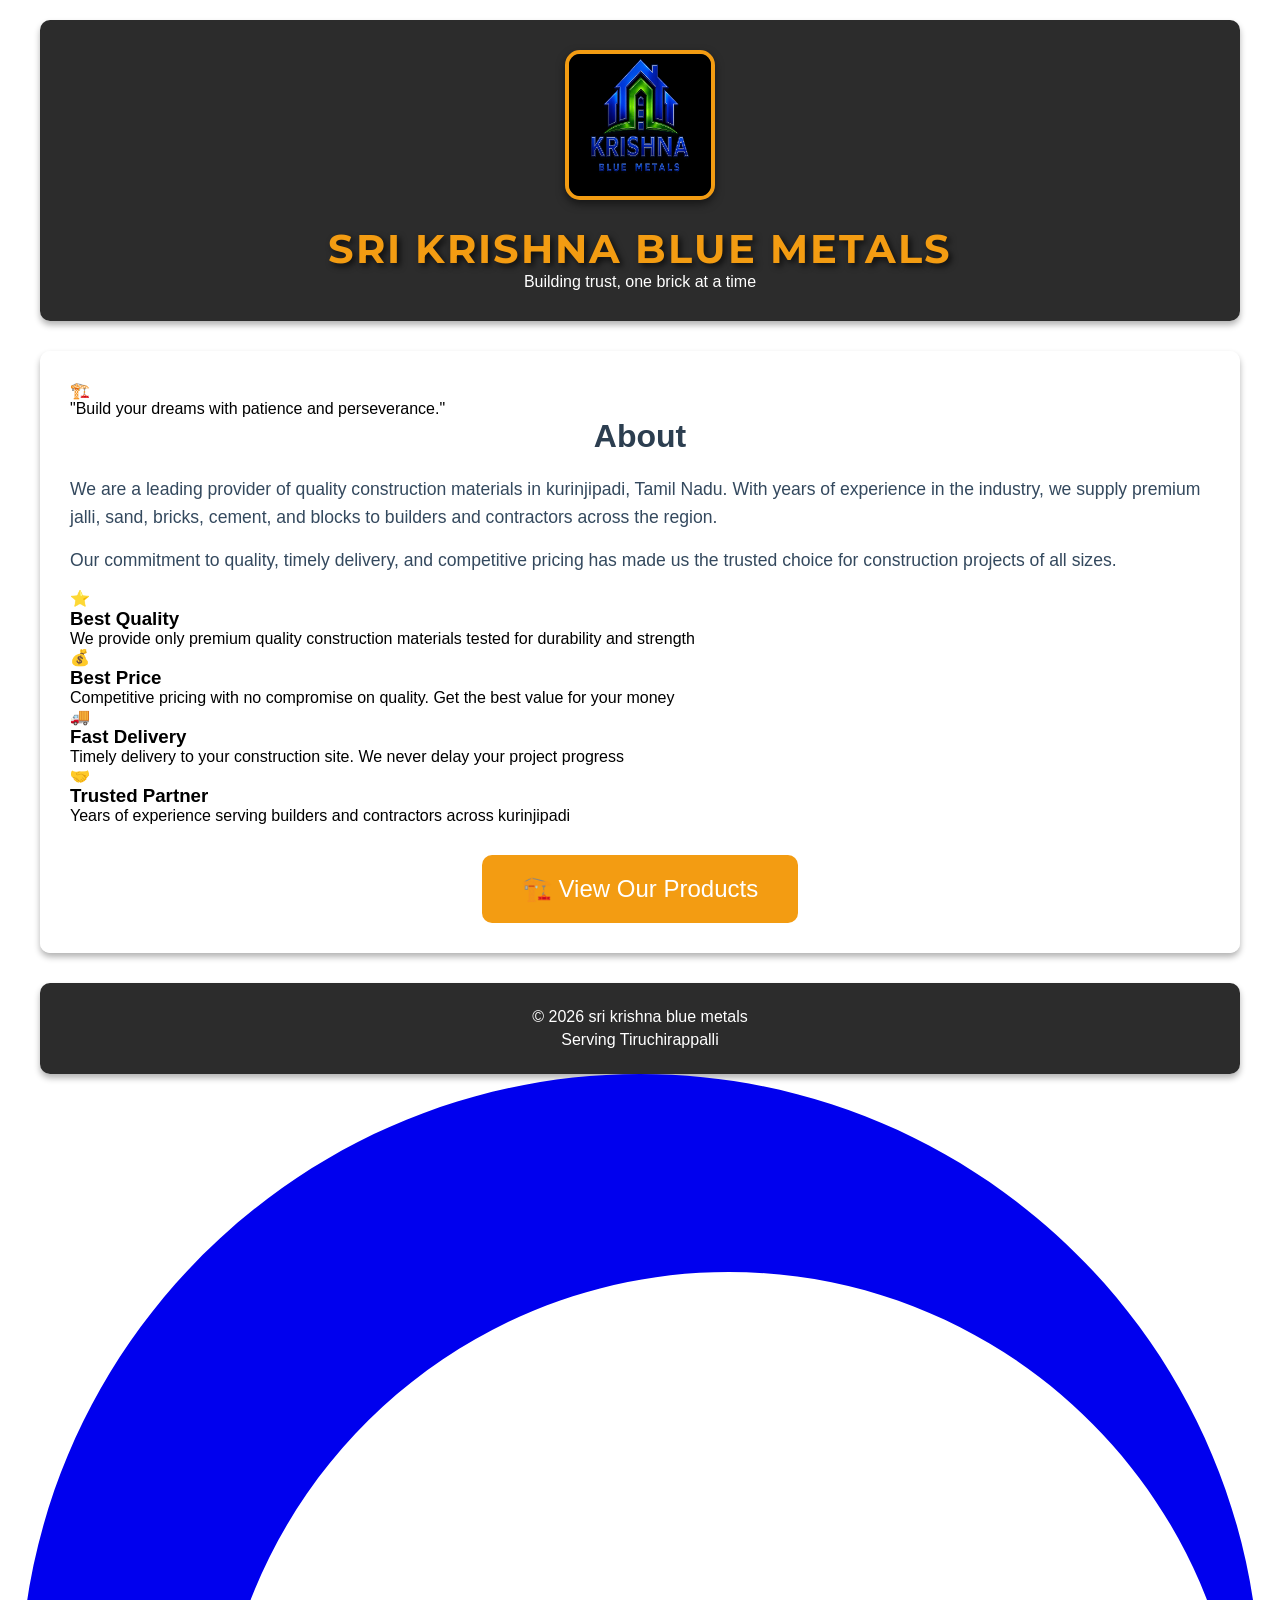
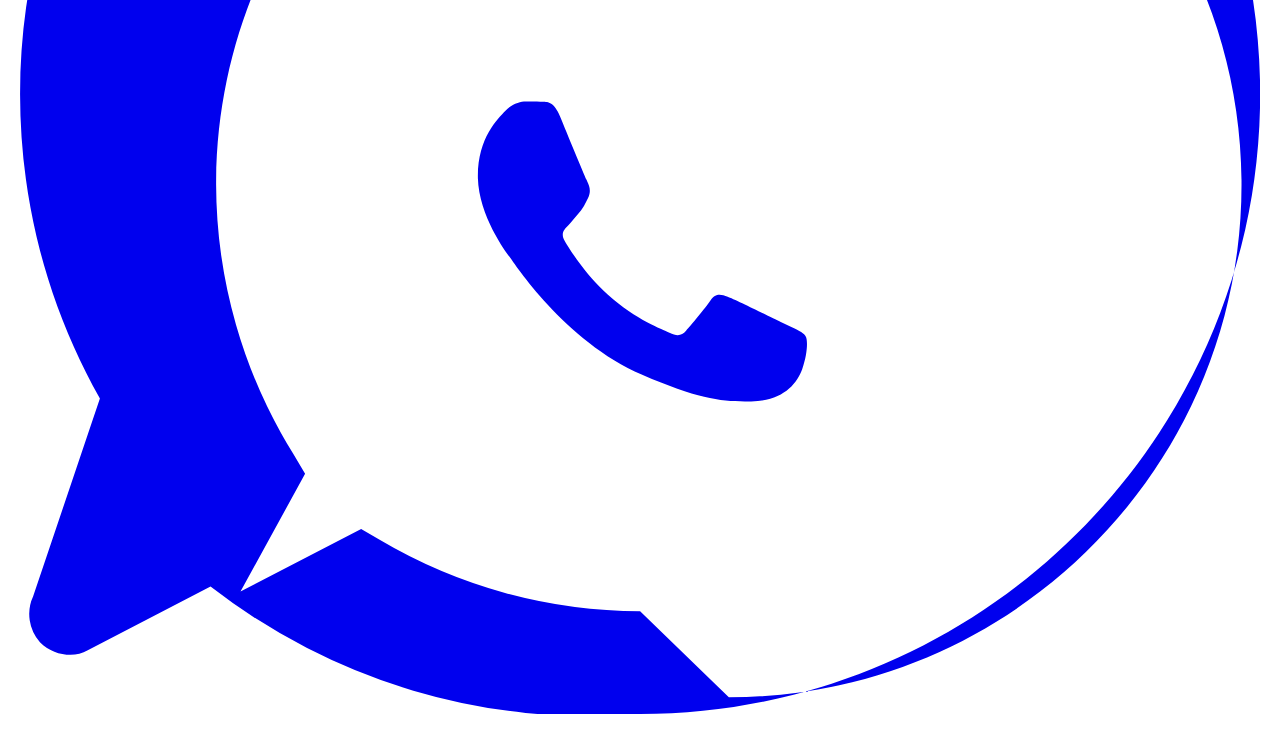
==== index.html @ f80e3904 "First push" ====
<!DOCTYPE html>
<html lang="en">
<head>
    <meta charset="UTF-8">
    <meta name="viewport" content="width=device-width, initial-scale=1.0">
    <title>sri krishna blue metals - Home</title>
    <link rel="stylesheet" href="style.css">
</head>
<body>
    <div class="container">
        <header class="header">
            <img src="logo.png" alt="Company Logo" class="homepage-logo">
            <h1>sri krishna blue metals</h1>
            <p class="tagline">Building trust, one brick at a time</p>
        </header>

        <main class="main-content">
            <!-- Random Quote Section -->
            <section class="quote-section">
                <div class="quote-icon">🏗️</div>
                <p id="quote-display" class="quote-text">Loading inspiration...</p>
            </section>


            <section class="about-section">
                <h2>About</h2>
                <p class="about-text">
                    We are a leading provider of quality construction materials in kurinjipadi, 
                    Tamil Nadu. With years of experience in the industry, we supply premium 
                    jalli, sand, bricks, cement, and blocks to builders and contractors 
                    across the region.
                </p>
                <p class="about-text">
                    Our commitment to quality, timely delivery, and competitive pricing 
                    has made us the trusted choice for construction projects of all sizes.
                </p>
            </section>
          
            <!-- Best Quality & Best Price Section -->
            <section class="features-section">
                <div class="feature-card">
                    <div class="feature-icon">⭐</div>
                    <h3>Best Quality</h3>
                    <p>We provide only premium quality construction materials tested for durability and strength</p>
                </div>
                <div class="feature-card">
                    <div class="feature-icon">💰</div>
                    <h3>Best Price</h3>
                    <p>Competitive pricing with no compromise on quality. Get the best value for your money</p>
                </div>
                <div class="feature-card">
                    <div class="feature-icon">🚚</div>
                    <h3>Fast Delivery</h3>
                    <p>Timely delivery to your construction site. We never delay your project progress</p>
                </div>
                <div class="feature-card">
                    <div class="feature-icon">🤝</div>
                    <h3>Trusted Partner</h3>
                    <p>Years of experience serving builders and contractors across kurinjipadi</p>
                </div>
            </section>

            <section class="product-section">
                <a href="products.html" class="product-btn">
                    🏗️ View Our Products
                </a>
            </section>
        </main>

        <footer class="footer">
            <p>&copy; 2026 sri krishna blue metals</p>
            <p>Serving Tiruchirappalli</p>
        </footer>
    </div>

    <!-- Floating WhatsApp Button -->
    <a href="https://wa.me/93857 00817"
       class="whatsapp-float" 
       target="_blank"
       title="Chat on WhatsApp">
        <svg viewBox="0 0 32 32" class="whatsapp-icon">
            <path fill="currentColor" d="M16.003 0C7.178 0 .002 7.176.002 16c0 2.833.736 5.507 2.06 7.857L.34 28.96a1.093 1.093 0 0 0 .175 1.186l.006.006c.22.212.498.32.783.32.154 0 .307-.041.445-.12l3.168-1.642A15.916 15.916 0 0 0 16.003 32c8.825 0 16.001-7.176 16.001-16S24.828 0 16.003 0zm0 29.348a13.219 13.219 0 0 1-6.722-1.842l-.477-.282-3.114 1.616 1.667-3.037-.302-.51a13.245 13.245 0 0 1-1.994-6.955c0-7.29 5.94-13.23 13.23-13.23 7.291 0 13.232 5.94 13.232 13.231s-5.94 13.23-13.23 13.23zm3.616-7.472c-.199-.099-1.174-.579-1.356-.645-.181-.066-.313-.099-.445.099-.132.198-.513.645-.629.78-.116.132-.231.148-.43.049-.199-.099-.836-.309-1.593-.986-.591-.53-.992-1.179-1.108-1.377-.116-.198-.012-.305.088-.403.09-.089.199-.231.298-.345.1-.116.133-.198.215-.363.083-.165.041-.31-.02-.43-.061-.119-.513-1.221-.699-1.671-.181-.436-.365-.378-.513-.385-.113-.006-.245-.006-.377-.006-.132 0-.345.049-.529.247-.184.198-.705.686-.705 1.677 0 .991.717 1.952.817 2.084.1.132 1.415 2.178 3.423 3.046 1.501.65 2.086.698 2.813.686.799-.013 1.174-.436 1.316-.832.142-.396.142-.739.099-.832-.044-.093-.165-.148-.364-.247z"/>
        </svg>
    </a>

    <!-- Script for Random Quotes -->
    <script src="home.js"></script>
</body>
</html>
---- style.css ----
@import url('https://fonts.googleapis.com/css2?family=Montserrat:wght@700&display=swap');

* {
    margin: 0;
    padding: 0;
    box-sizing: border-box;
}

body {
    font-family: 'Arial', sans-serif;
    background: url('https://images.unsplash.com/photo-1541888946425-d81bb19240f5?w=1920&q=80') no-repeat center center fixed;
    background-size: cover;
    min-height: 100vh;
    padding: 20px;
}

.container {
    max-width: 1200px;
    margin: 0 auto;
    animation: fadeIn 0.5s ease-in-out;
}

@keyframes fadeIn {
    from {
        opacity: 0;
        transform: translateY(20px);
    }
    to {
        opacity: 1;
        transform: translateY(0);
    }
}

/* Popup Animation for Material Cards */
@keyframes popupAnimate {
    0% {
        opacity: 0;
        transform: scale(0.5) translateY(50px);
    }
    50% {
        transform: scale(1.05) translateY(-10px);
    }
    100% {
        opacity: 1;
        transform: scale(1) translateY(0);
    }
}

/* Bounce Animation for Rate */
@keyframes rateBounce {
    0%, 100% {
        transform: scale(1);
    }
    50% {
        transform: scale(1.1);
    }
}

.header {
    background: rgba(33, 33, 33, 0.95);
    color: white;
    padding: 30px;
    border-radius: 10px;
    margin-bottom: 30px;
    box-shadow: 0 4px 6px rgba(0, 0, 0, 0.3);
    text-align: center;
}

.nav-header {
    display: flex;
    align-items: center;
    gap: 20px;
}

.homepage-logo {
    width: 150px;
    height: 150px;
    border-radius: 15px;
    border: 4px solid #f39c12;
    margin-bottom: 20px;
    box-shadow: 0 4px 8px rgba(0, 0, 0, 0.5);
}

.header h1 {
    font-family: 'Montserrat', sans-serif;
    font-size: 2.5rem;
    color: #f39c12;
    text-shadow: 3px 3px 6px rgba(0, 0, 0, 0.7);
    font-weight: 700;
    letter-spacing: 2px;
    text-transform: uppercase;
}

.main-content {
    background: rgba(255, 255, 255, 0.95);
    padding: 30px;
    border-radius: 10px;
    box-shadow: 0 4px 6px rgba(0, 0, 0, 0.3);
}

.about-section h2 {
    color: #2c3e50;
    margin-bottom: 20px;
    font-size: 2rem;
    text-align: center;
}

.about-text {
    color: #34495e;
    font-size: 1.1rem;
    margin-bottom: 15px;
    line-height: 1.6;
}

.product-section {
    text-align: center;
    margin-top: 30px;
}

.product-btn {
    display: inline-block;
    background: #f39c12;
    color: white;
    padding: 20px 40px;
    font-size: 1.5rem;
    text-decoration: none;
    border-radius: 10px;
    transition: all 0.3s;
}

.product-btn:hover {
    background: #e67e22;
    transform: scale(1.05);
}

.products-section h2 {
    color: #2c3e50;
    margin-bottom: 30px;
    font-size: 2rem;
    text-align: center;
}

.materials-grid {
    display: grid;
    grid-template-columns: repeat(auto-fill, minmax(250px, 1fr));
    gap: 30px;
}

/* Material Card with Popup Animation */
.material-card {
    background: white;
    border-radius: 10px;
    box-shadow: 0 4px 8px rgba(0, 0, 0, 0.2);
    overflow: hidden;
    text-align: center;
    padding: 20px;
    /* Apply popup animation */
    animation: popupAnimate 0.6s ease-out forwards;
    opacity: 0;
    transition: transform 0.3s, box-shadow 0.3s;
    position: relative;
}

.material-card::before {
    content: '';
    position: absolute;
    top: 0;
    left: 0;
    right: 0;
    height: 5px;
    background: linear-gradient(90deg, #f39c12, #e67e22);
    opacity: 0;
    transition: opacity 0.3s;
}

.material-card:hover::before {
    opacity: 1;
}

.material-card:hover {
    transform: translateY(-10px) scale(1.02);
    box-shadow: 0 8px 16px rgba(0, 0, 0, 0.3);
}

.material-image {
    width: 100%;
    height: 200px;
    object-fit: cover;
    border-radius: 10px;
    margin-bottom: 15px;
    transition: transform 0.3s;
}

.material-card:hover .material-image {
    transform: scale(1.05);
}

.material-card h3 {
    color: #2c3e50;
    font-size: 1.5rem;
    margin-bottom: 10px;
    font-weight: 600;
}

/* Rate with Bounce Animation on Hover */
.material-card .rate {
    color: #27ae60;
    font-weight: bold;
    font-size: 2rem;
    animation: rateBounce 0.5s ease-in-out infinite;
    animation-delay: 0.5s;
}

.material-card:hover .rate {
    animation: rateBounce 0.3s ease-in-out infinite;
}

.address-section {
    text-align: center;
    margin-top: 40px;
}

.address-btn {
    display: inline-block;
    background: #27ae60;
    color: white;
    padding: 20px 40px;
    font-size: 1.5rem;
    text-decoration: none;
    border-radius: 10px;
    transition: all 0.3s;
}

.address-btn:hover {
    background: #229954;
    transform: scale(1.05);
}

.address-details {
    text-align: center;
}

.address-card {
    background: white;
    border-radius: 10px;
    padding: 30px;
    margin-bottom: 30px;
    box-shadow: 0 4px 8px rgba(0, 0, 0, 0.2);
}

.address-card h2 {
    color: #2c3e50;
    margin-bottom: 25px;
    font-size: 2rem;
}

.address-info {
    margin-bottom: 20px;
    text-align: left;
}

.address-label {
    color: #34495e;
    font-weight: bold;
    font-size: 1.1rem;
    margin-bottom: 5px;
}

.address-value {
    color: #2c3e50;
    font-size: 1.1rem;
    line-height: 1.6;
}

.map-section {
    background: white;
    border-radius: 10px;
    padding: 30px;
    margin-bottom: 30px;
    box-shadow: 0 4px 8px rgba(0, 0, 0, 0.2);
}

.map-section h3 {
    color: #2c3e50;
    margin-bottom: 20px;
    font-size: 1.5rem;
}

.map-placeholder {
    background: #f0f0f0;
    padding: 40px;
    border-radius: 10px;
    text-align: center;
}

.map-link {
    color: #f39c12;
    font-size: 1.1rem;
    text-decoration: none;
    font-weight: bold;
}

.back-btn {
    background: #95a5a6;
    color: white;
    padding: 10px 20px;
    text-decoration: none;
    border-radius: 5px;
    font-size: 1rem;
    transition: all 0.3s;
}

.back-btn:hover {
    background: #7f8c8d;
    transform: translateX(-5px);
}

.footer {
    background: rgba(33, 33, 33, 0.95);
    color: white;
    padding: 20px;
    text-align: center;
    border-radius: 10px;
    margin-top: 30px;
    box-shadow: 0 4px 6px rgba(0, 0, 0, 0.3);
}

.footer p {
    margin: 5px 0;
}

@media (max-width: 768px) {
    .homepage-logo {
        width: 120px;
        height: 120px;
    }

    .header h1 {
        font-size: 1.8rem;
    }

    .nav-header {
        flex-direction: column;
    }

    .materials-grid {
        grid-template-columns: 1fr;
    }

    .material-image {
        height: 180px;
    }
/* ========== TAGLINE STYLE (BOLD UNDER LOGO) ========== */
.tagline {
    font-family: 'Montserrat', sans-serif;
    font-size: 1.5rem;
    color: white;
    font-weight: 700;
    margin-top: 15px;
    margin-bottom: 0;
    text-shadow: 2px 2px 4px rgba(0, 0, 0, 0.8);
    letter-spacing: 1px;
    animation: fadeInTagline 1s ease-out;
}

@keyframes fadeInTagline {
    from {
        opacity: 0;
        transform: translateY(-10px);
    }
    to {
        opacity: 1;
        transform: translateY(0);
    }
}

/* ========== QUOTE SECTION STYLE ========== */
.quote-section {
    background: linear-gradient(135deg, #f39c12, #e67e22);
    padding: 25px;
    border-radius: 10px;
    margin-bottom: 30px;
    box-shadow: 0 6px 12px rgba(0, 0, 0, 0.3);
    text-align: center;
}

.quote-icon {
    font-size: 2.5rem;
    margin-bottom: 10px;
}

.quote-text {
    font-size: 1.3rem;
    color: white;
    font-weight: 600;
    line-height: 1.6;
    opacity: 1;
    transition: opacity 0.5s ease;
}

/* Mobile Responsive */
@media (max-width: 768px) {
    .tagline {
        font-size: 1.1rem;
    }

    .quote-text {
        font-size: 1rem;
    }
/* ========== FEATURES SECTION (Best Quality, Best Price) ========== */
.features-section {
    display: grid;
    grid-template-columns: repeat(auto-fit, minmax(250px, 1fr));
    gap: 25px;
    margin-bottom: 30px;
}

.feature-card {
    background: white;
    padding: 30px 20px;
    border-radius: 10px;
    box-shadow: 0 4px 8px rgba(0, 0, 0, 0.15);
    text-align: center;
    transition: all 0.3s ease;
    border: 2px solid #f0f0f0;
}

.feature-card:hover {
    transform: translateY(-10px);
    box-shadow: 0 8px 16px rgba(0, 0, 0, 0.25);
    border-color: #f39c12;
}

.feature-icon {
    font-size: 3rem;
    margin-bottom: 15px;
}

.feature-card h3 {
    color: #2c3e50;
    font-size: 1.6rem;
    margin-bottom: 10px;
    font-weight: 700;
}

.feature-card p {
    color: #7f8c8d;
    font-size: 1rem;
    line-height: 1.5;
}

/* Mobile Responsive */
@media (max-width: 768px) {
    .features-section {
        grid-template-columns: 1fr;
    }

    .feature-card {
        padding: 25px 15px;
    }

    .feature-icon {
        font-size: 2.5rem;
    }

    .feature-card h3 {
        font-size: 1.4rem;
    }

    .feature-card p {
        font-size: 0.9rem;
    }
/* ========== FLOATING WHATSAPP BUTTON ========== */
.whatsapp-float {
    position: fixed;
    bottom: 30px;
    right: 30px;
    width: 60px;
    height: 60px;
    background-color: #25D366;
    color: white;
    border-radius: 50%;
    text-align: center;
    font-size: 30px;
    box-shadow: 0 4px 10px rgba(0, 0, 0, 0.3);
    z-index: 1000;
    display: flex;
    align-items: center;
    justify-content: center;
    transition: all 0.3s ease;
    animation: pulseWhatsApp 2s infinite;
}

.whatsapp-float:hover {
    background-color: #128C7E;
    transform: scale(1.1);
    box-shadow: 0 6px 15px rgba(0, 0, 0, 0.4);
}

.whatsapp-icon {
    width: 35px;
    height: 35px;
}

/* Pulse Animation */
@keyframes pulseWhatsApp {
    0%, 100% {
        transform: scale(1);
    }
    50% {
        transform: scale(1.05);
    }
}

/* Mobile Responsive */
@media (max-width: 768px) {
    .whatsapp-float {
        bottom: 20px;
        right: 20px;
        width: 50px;
        height: 50px;
    }

    .whatsapp-icon {
        width: 28px;
        height: 28px;
    }
/* ========== RATE UNIT TEXT (per piece, per bag, etc.) ========== */
.rate-unit {
    font-size: 1rem;
    color: #7f8c8d;
    font-weight: 500;
    margin-left: 5px;
}

/* ========== EDIT RATE BUTTON (Hidden by default) ========== */
.edit-rate-btn {
    background: #3498db;
    color: white;
    border: none;
    padding: 8px 15px;
    border-radius: 5px;
    font-size: 0.9rem;
    cursor: pointer;
    margin-top: 10px;
    transition: all 0.3s;
    display: inline-block;
}

.edit-rate-btn:hover {
    background: #2980b9;
    transform: scale(1.05);
}

/* Mobile Responsive */
@media (max-width: 768px) {
    .rate-unit {
        font-size: 0.85rem;
    }
}
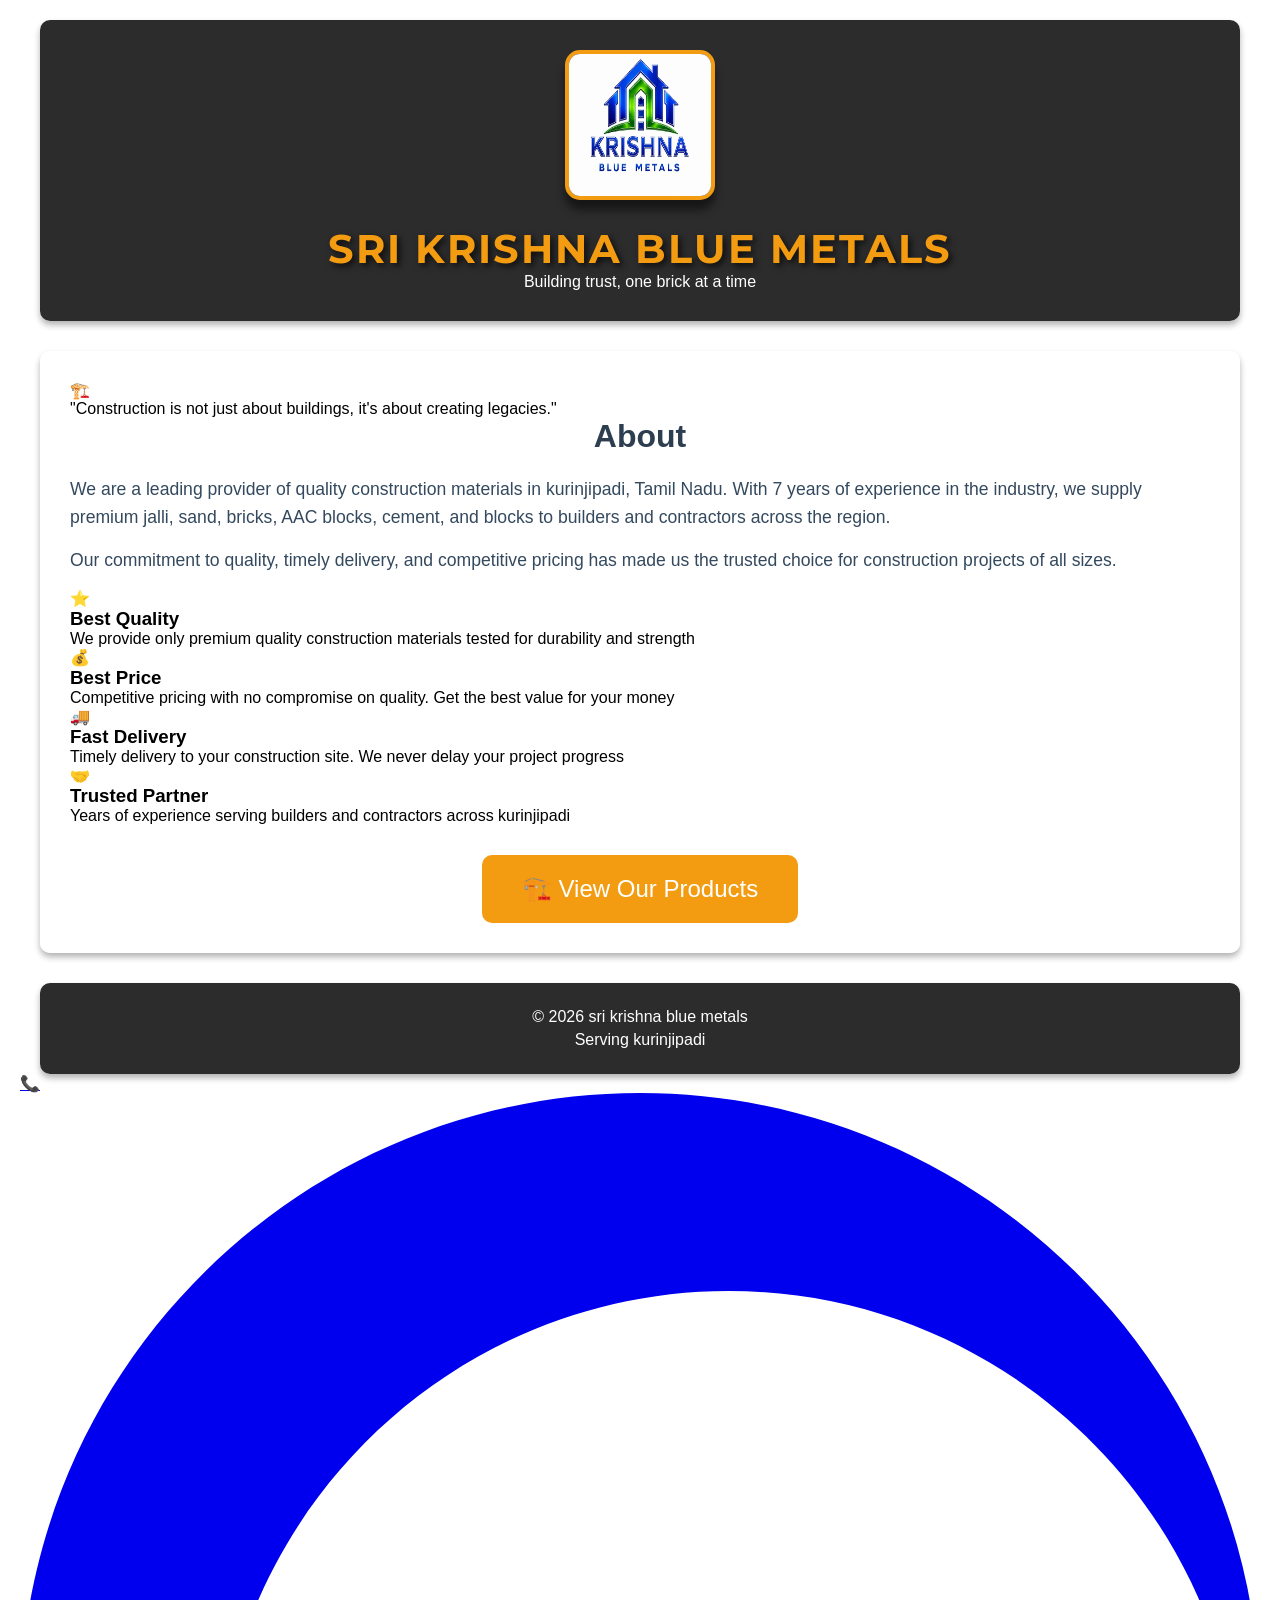
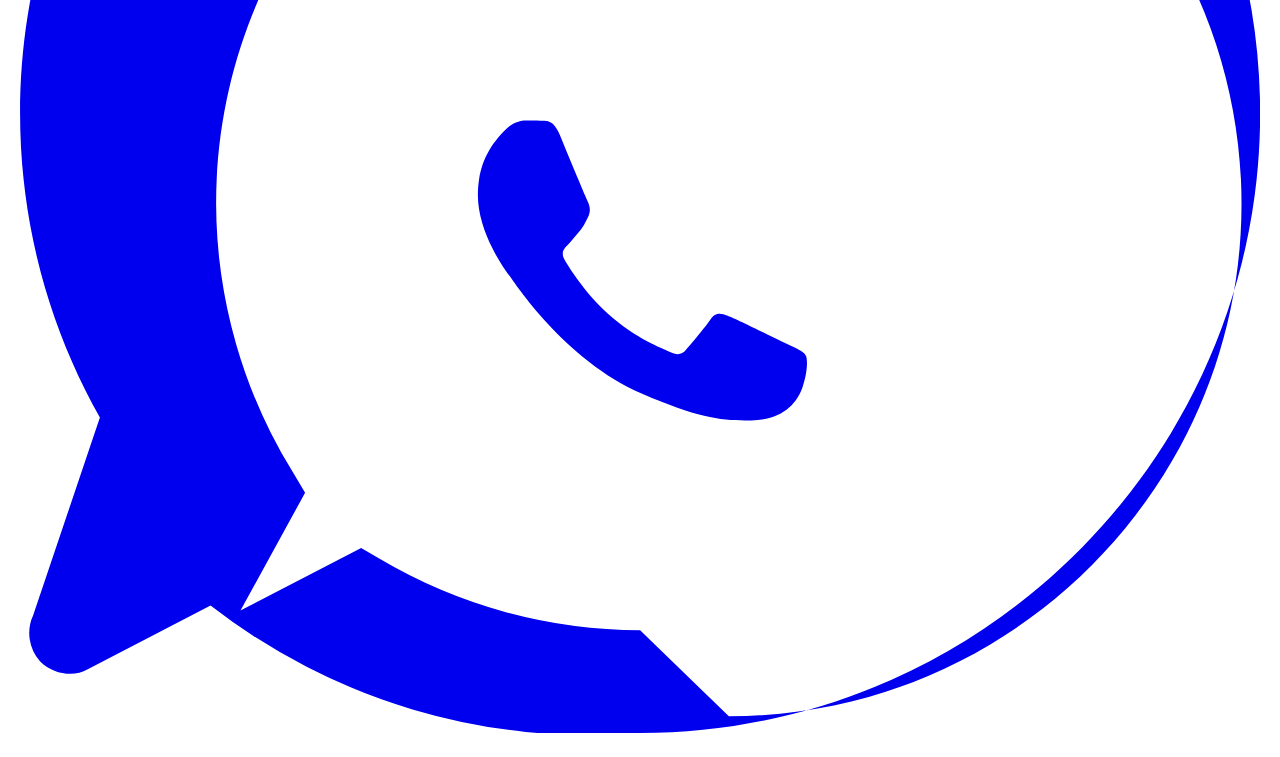
==== commit d1009cee: "Add files via upload" ====
--- a/index.html
+++ b/index.html
@@ -21,13 +21,16 @@
                 <p id="quote-display" class="quote-text">Loading inspiration...</p>
             </section>
 
-
             <section class="about-section">
                 <h2>About</h2>
                 <p class="about-text">
                     We are a leading provider of quality construction materials in kurinjipadi, 
-                    Tamil Nadu. With years of experience in the industry, we supply premium 
-                    jalli, sand, bricks, cement, and blocks to builders and contractors 
+                    Tamil Nadu. With 7 years of experience in the industry, we supply premium 
+                    <span class="special-material">jalli</span>, 
+                    <span class="special-material">sand</span>,
+                    <span class="special-material">bricks</span>,
+                    <span class="special-material">AAC blocks</span>,
+                    <span class="special-material">cement</span>, and blocks to builders and contractors 
                     across the region.
                 </p>
                 <p class="about-text">
@@ -69,12 +72,19 @@
 
         <footer class="footer">
             <p>&copy; 2026 sri krishna blue metals</p>
-            <p>Serving Tiruchirappalli</p>
+            <p>Serving kurinjipadi</p>
         </footer>
     </div>
 
+    <!-- Floating Call Button -->
+    <a href="tel:+919385700817" 
+       class="call-float" 
+       title="Call Now">
+        📞
+    </a>
+
     <!-- Floating WhatsApp Button -->
-    <a href="https://wa.me/93857 00817"
+    <a href="https://wa.me/9385700817"
        class="whatsapp-float" 
        target="_blank"
        title="Chat on WhatsApp">
--- a/style.css
+++ b/style.css
@@ -78,7 +78,7 @@
     border-radius: 15px;
     border: 4px solid #f39c12;
     margin-bottom: 20px;
-    box-shadow: 0 4px 8px rgba(0, 0, 0, 0.5);
+    box-shadow: 0 10px 8px rgba(0, 0, 0, 0.5);
 }
 
 .header h1 {
@@ -352,7 +352,7 @@
     }
 /* ========== TAGLINE STYLE (BOLD UNDER LOGO) ========== */
 .tagline {
-    font-family: 'Montserrat', sans-serif;
+    font-family: 'Oswald', 'Arial Black';
     font-size: 1.5rem;
     color: white;
     font-weight: 700;
@@ -390,7 +390,7 @@
 }
 
 .quote-text {
-    font-size: 1.3rem;
+    font-size: 5 rem;
     color: white;
     font-weight: 600;
     line-height: 1.6;
@@ -557,4 +557,40 @@
     .rate-unit {
         font-size: 0.85rem;
     }
+/* ========== SPECIAL FONT FOR JALLI, SAND, CEMENT in About Section ========== */
+.special-material {
+    font-family: 'Georgia', 'Times New Roman', serif;
+    font-weight: 400;
+    font-style: italic;
+    color: #d35400;
+    text-transform: uppercase;
+    letter-spacing: 1px;
+    text-shadow: 1px 1px 2px rgba(0, 0, 0, 0.3);
+}
+/* ========== FLOATING CALL BUTTON ========== */
+.call-float {
+    position: fixed;
+    bottom: 80px;
+    right: 20px;
+    background: #e74c3c;
+    color: white;
+    width: 50px;
+    height: 50px;
+    display: flex;
+    align-items: center;
+    justify-content: center;
+    border-radius: 50%;
+    font-size: 1.8rem;
+    text-decoration: none;
+    transition: all 0.3s ease;
+    box-shadow: 0 4px 8px rgba(0, 0, 0, 0.3);
+    z-index: 1000;
+}
+
+.call-float:hover {
+    background: #c0392b;
+    transform: scale(1.15);
+    box-shadow: 0 6px 12px rgba(0, 0, 0, 0.4);
+}
+
 }
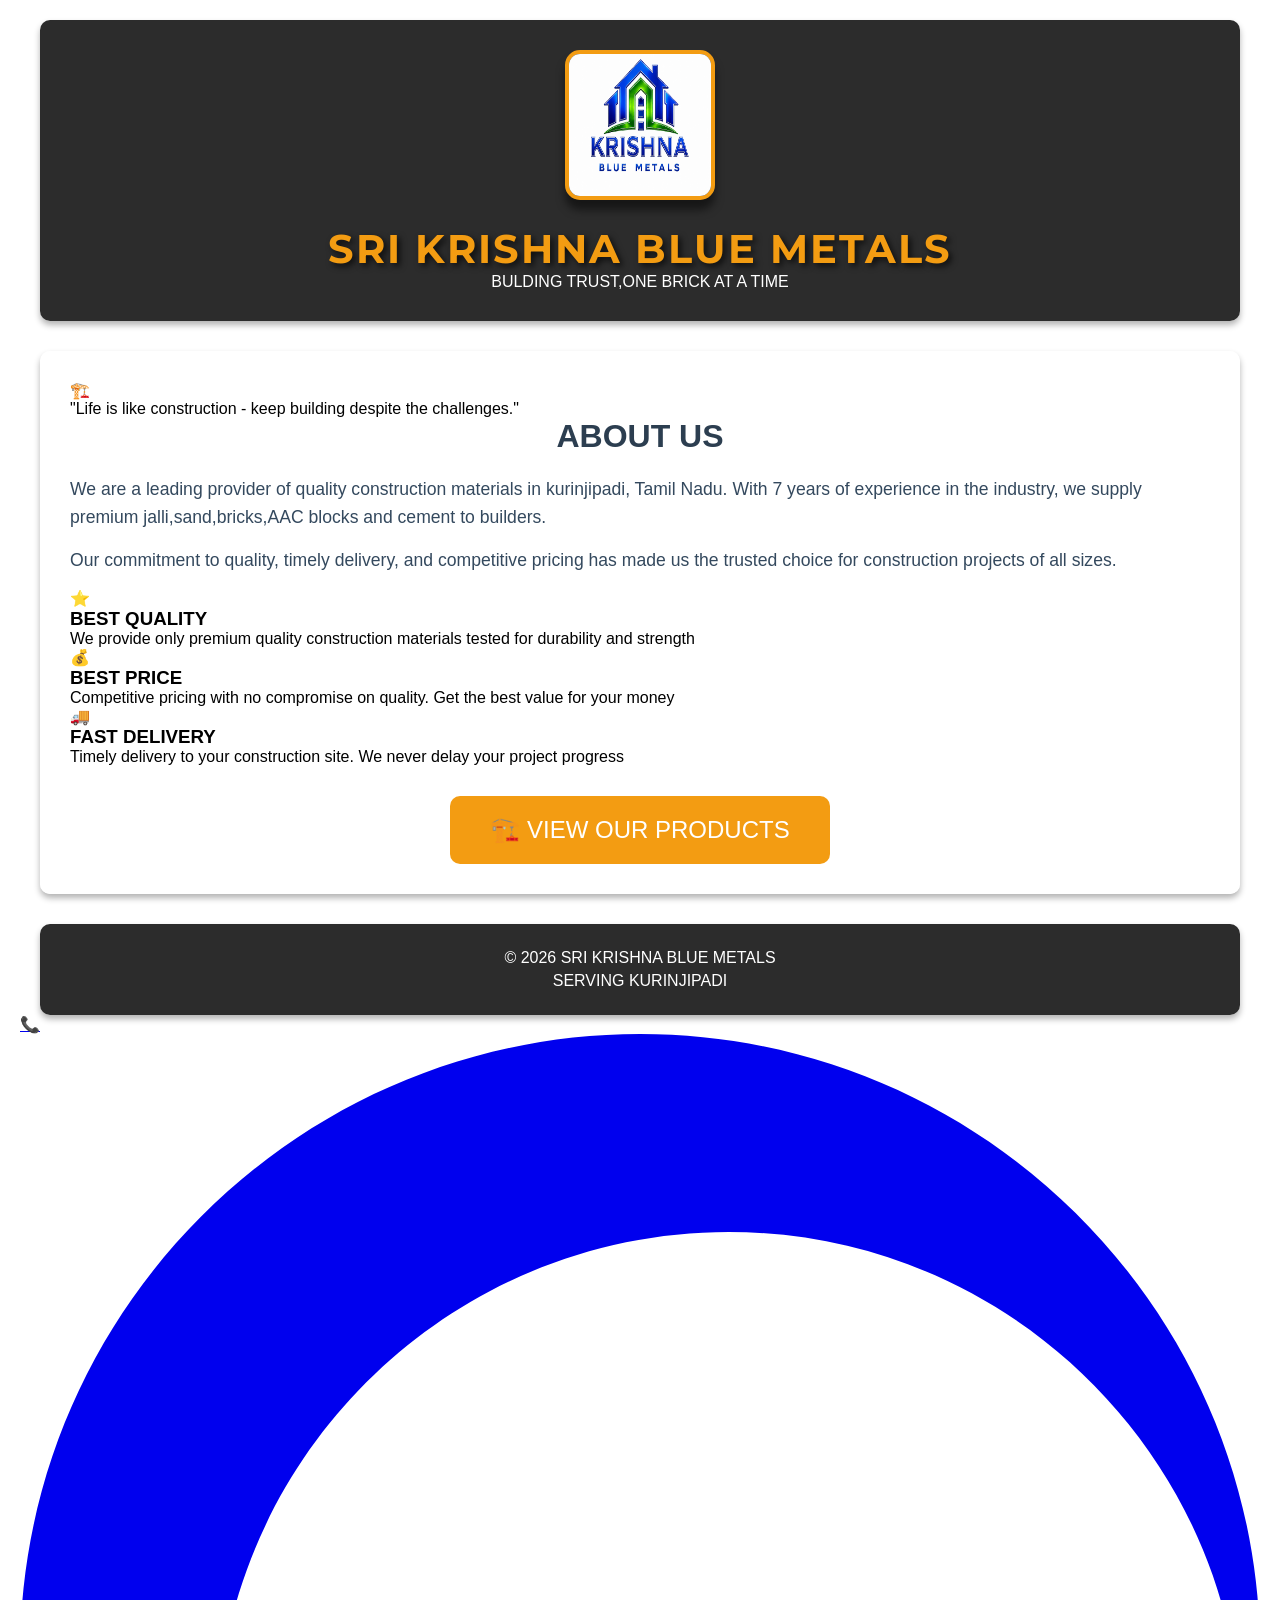
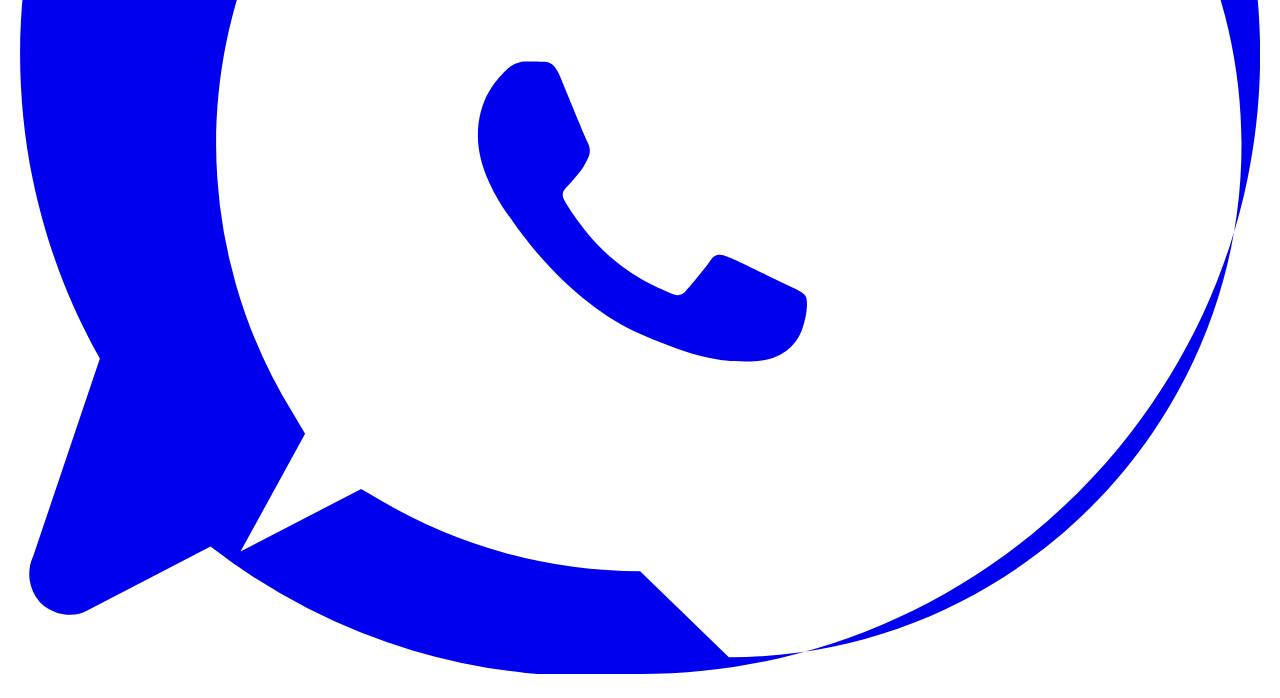
==== commit 55c4f216: "Final output" ====
--- a/index.html
+++ b/index.html
@@ -3,15 +3,15 @@
 <head>
     <meta charset="UTF-8">
     <meta name="viewport" content="width=device-width, initial-scale=1.0">
-    <title>sri krishna blue metals - Home</title>
+    <title>SRI KRISHNA BLUE METALS - Home</title>
     <link rel="stylesheet" href="style.css">
 </head>
 <body>
     <div class="container">
         <header class="header">
             <img src="logo.png" alt="Company Logo" class="homepage-logo">
-            <h1>sri krishna blue metals</h1>
-            <p class="tagline">Building trust, one brick at a time</p>
+            <h1>SRI KRISHNA BLUE METALS</h1>
+            <p class="tagline">BULDING TRUST,ONE BRICK AT A TIME</p>
         </header>
 
         <main class="main-content">
@@ -22,17 +22,11 @@
             </section>
 
             <section class="about-section">
-                <h2>About</h2>
+                <h2>ABOUT US</h2>
                 <p class="about-text">
                     We are a leading provider of quality construction materials in kurinjipadi, 
-                    Tamil Nadu. With 7 years of experience in the industry, we supply premium 
-                    <span class="special-material">jalli</span>, 
-                    <span class="special-material">sand</span>,
-                    <span class="special-material">bricks</span>,
-                    <span class="special-material">AAC blocks</span>,
-                    <span class="special-material">cement</span>, and blocks to builders and contractors 
-                    across the region.
-                </p>
+                    Tamil Nadu. With 7 years of experience in the industry, we supply premium jalli,sand,bricks,AAC blocks and cement to builders.
+                   </p>
                 <p class="about-text">
                     Our commitment to quality, timely delivery, and competitive pricing 
                     has made us the trusted choice for construction projects of all sizes.
@@ -43,36 +37,32 @@
             <section class="features-section">
                 <div class="feature-card">
                     <div class="feature-icon">⭐</div>
-                    <h3>Best Quality</h3>
+                    <h3>BEST QUALITY</h3>
                     <p>We provide only premium quality construction materials tested for durability and strength</p>
                 </div>
                 <div class="feature-card">
                     <div class="feature-icon">💰</div>
-                    <h3>Best Price</h3>
+                    <h3>BEST PRICE</h3>
                     <p>Competitive pricing with no compromise on quality. Get the best value for your money</p>
                 </div>
                 <div class="feature-card">
                     <div class="feature-icon">🚚</div>
-                    <h3>Fast Delivery</h3>
+                    <h3>FAST DELIVERY</h3>
                     <p>Timely delivery to your construction site. We never delay your project progress</p>
                 </div>
-                <div class="feature-card">
-                    <div class="feature-icon">🤝</div>
-                    <h3>Trusted Partner</h3>
-                    <p>Years of experience serving builders and contractors across kurinjipadi</p>
-                </div>
+                
             </section>
 
             <section class="product-section">
                 <a href="products.html" class="product-btn">
-                    🏗️ View Our Products
+                    🏗️ VIEW OUR PRODUCTS
                 </a>
             </section>
         </main>
 
         <footer class="footer">
-            <p>&copy; 2026 sri krishna blue metals</p>
-            <p>Serving kurinjipadi</p>
+            <p>&copy; 2026 SRI KRISHNA BLUE METALS</p>
+            <p>SERVING KURINJIPADI</p>
         </footer>
     </div>
 
--- a/style.css
+++ b/style.css
@@ -593,4 +593,11 @@
     box-shadow: 0 6px 12px rgba(0, 0, 0, 0.4);
 }
 
+.about-text {
+    color: #34495e;
+    font-size: 1.1rem;
+    margin-bottom: 15px;
+    line-height: 1.6;
+    text-transform: uppercase;
+}
 }
